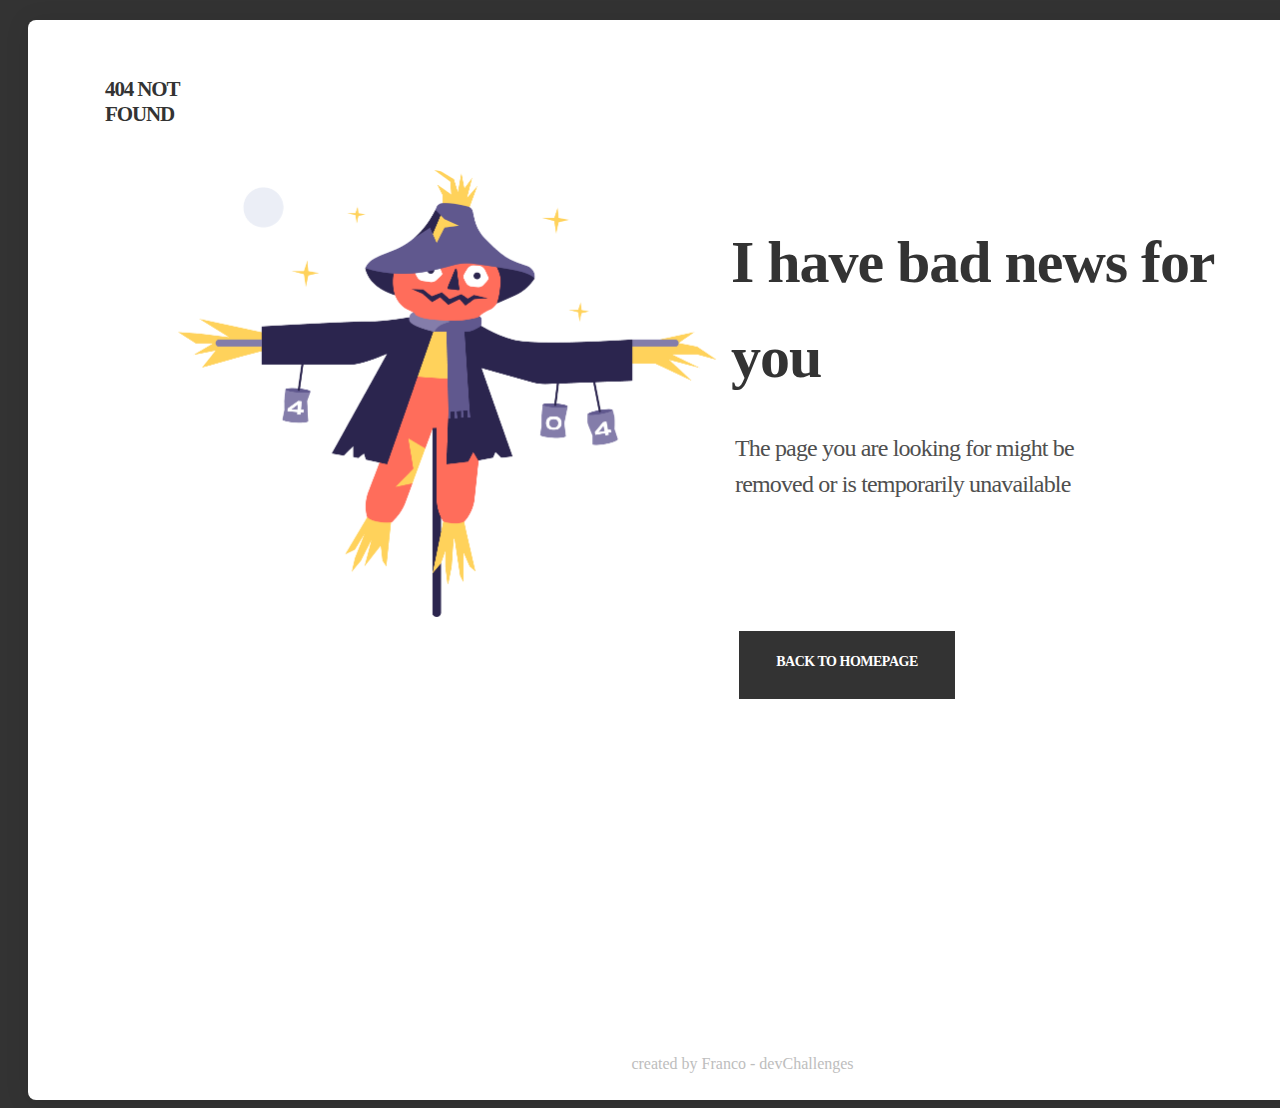
==== Prueba/index.html @ 881c1210 "Primera versión" ====
<!DOCTYPE html>
<html lang="es">
    <head>
        <meta charset="UTF-8">
        <meta name="viewport" content="width=device-width, initial-scale=1.0">
        <link rel="stylesheet" href="styles.css">
        <title>404 Not Found</title>
    </head>
    <body>

        <div class="container">
            <div id="stamp">
                <h2>404 NOT FOUND</h2>
            </div>
            <div class="main-container">
                <div id="imagen">
                    <img src="images/Scarecrow.png" width="539px" height="447">
                </div>

                <div class="text-container">
                    <div id="bad-news">
                        <h1>I have bad news for you</h1>
                    </div>
                    <div id="desc">
                        <p>The page you are looking for might be removed or is temporarily unavailable</p>
                    </div>
                </div>
                
            </div>
            <div class="button">
                <p>BACK TO HOMEPAGE</p>
            </div>
            

        </div>
        <div class="final">
            <p>created by Franco - devChallenges</p>
        </div>
    </body>
</html>
---- Prueba/styles.css ----
body {
    background: #333333;
}

.container{
    margin-left: 20px;
    margin-top: 20px;

    position: relative;
    width: 1440px;
    height: 1080px;

    background: #FFFFFF;
    box-shadow: 0px 2px 24px rgba(0, 0, 0, 0.1);
    border-radius: 8px;
}


#stamp{
    position: absolute;
    width: 133px;
    height: 25px;
    left: 77px;
    top: 40px;

    font-family: Inconsolata;
    font-style: normal;
    font-weight: bold;
    font-size: 14px;
    line-height: 25px;
    letter-spacing: -0.08em;
    text-transform: uppercase;

    color: #333333;
    
}


#imagen {

    margin-right: 30px;

}

.main-container{
    display: flex;
    flex-direction: row;
    padding: 150px;
}

.text-container{


}

#bad-news{
    position: absolute;
    width: 586px;
    left: 703px;
    top: 155px;

    
    font-family: Space Mono;
    font-style: normal;
    font-weight: bold;
    font-size: 30px;
    line-height: 95px;
    letter-spacing: -0.035em;
    
    /* Gray 1 */
    color: #333333;
}

#desc{
    position: absolute;
    width: 381px;
    height: 108px;
    left: 697px;
    top: 416px;

    margin-top: -30px;
    margin-left: 10px;

    font-family: Space Mono;
    font-style: normal;
    font-weight: normal;
    font-size: 24px;
    line-height: 36px;
    letter-spacing: -0.035em;

    /* Gray 2 */
    color: #4F4F4F;
}

.button{
    position: absolute;
    
    width: 216px;
    height: 68px;

    top: 611px;
    left: 711px;
    
    background: #333333;

    font-family: "Space mono";
    font-style: normal;
    font-weight: bold;
    font-size: 14px;
    line-height: 34px;

    letter-spacing: -0.035em;
    text-transform: uppercase;
    text-align: center;
    color: #FFFFFF;
    
}

.final{
    position: absolute;
    width: 287px;
    height: 17px;
    left: 599px;
    top: 1039px;

    font-family: Montserrat;
    font-style: normal;
    font-weight: 500;
    font-size: 16px;
    line-height: 17px;

    /* identical to box height */
    text-align: center;

    color: #BDBDBD;
}
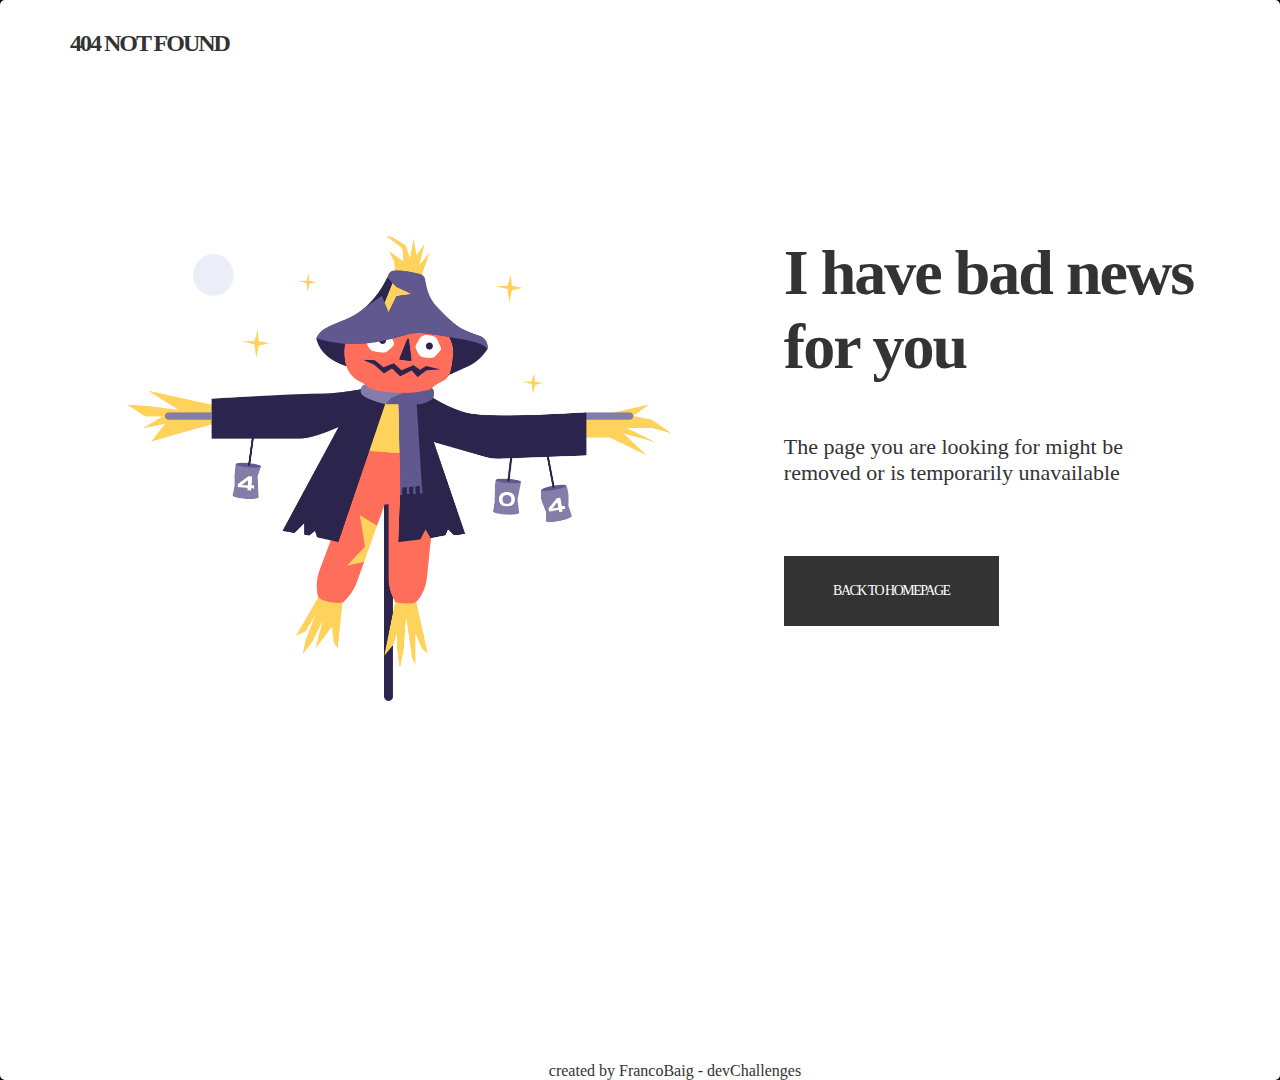
==== commit 3fb2888a: "Primera versión de flex" ====
--- a/Prueba/index.html
+++ b/Prueba/index.html
@@ -9,32 +9,28 @@
     <body>
 
         <div class="container">
-            <div id="stamp">
-                <h2>404 NOT FOUND</h2>
-            </div>
-            <div class="main-container">
-                <div id="imagen">
+            <h2 class="error-tag">404 NOT FOUND</h2>
+
+            <div class="content-container">
+
+                <div id="image">
                     <img src="images/Scarecrow.png" width="539px" height="447">
                 </div>
 
                 <div class="text-container">
-                    <div id="bad-news">
-                        <h1>I have bad news for you</h1>
-                    </div>
-                    <div id="desc">
-                        <p>The page you are looking for might be removed or is temporarily unavailable</p>
-                    </div>
+                    <h1 class ="bad-news">I have bad news <h1>
+                    <h1 class ="bad-news">for you</h1>
+                    <p class= "description">The page you are looking for might be removed or is temporarily unavailable</p>
+                
+                <button class="button">BACK TO HOMEPAGE</button>
                 </div>
-                
+    
             </div>
-            <div class="button">
-                <p>BACK TO HOMEPAGE</p>
-            </div>
+
+            <footer class="footer">created by FrancoBaig - devChallenges</footer>
             
+        </div>
 
-        </div>
-        <div class="final">
-            <p>created by Franco - devChallenges</p>
-        </div>
+        
     </body>
 </html>--- a/Prueba/styles.css
+++ b/Prueba/styles.css
@@ -1,136 +1,109 @@
 body {
-    background: #333333;
-}
-
-.container{
-    margin-left: 20px;
-    margin-top: 20px;
-
-    position: relative;
-    width: 1440px;
-    height: 1080px;
-
-    background: #FFFFFF;
-    box-shadow: 0px 2px 24px rgba(0, 0, 0, 0.1);
-    border-radius: 8px;
-}
-
-
-#stamp{
-    position: absolute;
-    width: 133px;
-    height: 25px;
-    left: 77px;
-    top: 40px;
-
-    font-family: Inconsolata;
-    font-style: normal;
-    font-weight: bold;
-    font-size: 14px;
-    line-height: 25px;
-    letter-spacing: -0.08em;
-    text-transform: uppercase;
-
+    background: #000000;
+    font-family: 'Space Mono';
     color: #333333;
     
 }
 
+* {
+    padding: 0px;
+    margin: auto;
+}
 
-#imagen {
+.container {
+    display: flex;
+    flex-direction: column;
+    flex-wrap: wrap;
 
-    margin-right: 30px;
+    max-width: 1440px;
+    height: 1080px;
+
+    border-radius: 5px;
+    background: #FFFFFF;
+    box-shadow: 0px 2px 24px rgba(0, 0, 0, 0.1);
 
 }
 
-.main-container{
-    display: flex;
-    flex-direction: row;
-    padding: 150px;
+.error-tag {
+    flex-basis: 0%;
+    font-family: 'Inconsolata';
+    font-size: 24px;
+    letter-spacing: -2px;
+
+    margin-top: 30px;
+    margin-left: 70px;
+
+    width: 100%;
+    height: 100px;
+
 }
 
-.text-container{
+.content-container {
+    width: 100%;
+    margin-top: 0;
+
+
+    display: flex;
+
+    flex-direction: row;
 
 
 }
 
-#bad-news{
-    position: absolute;
-    width: 586px;
-    left: 703px;
-    top: 155px;
+#image img {
 
-    
-    font-family: Space Mono;
-    font-style: normal;
-    font-weight: bold;
-    font-size: 30px;
-    line-height: 95px;
-    letter-spacing: -0.035em;
-    
-    /* Gray 1 */
-    color: #333333;
+
+    width: 545px;
+    height: 465px;
+
+    margin-left: -30px;
+
 }
 
-#desc{
-    position: absolute;
-    width: 381px;
-    height: 108px;
-    left: 697px;
-    top: 416px;
+.text-container {
 
-    margin-top: -30px;
-    margin-left: 10px;
 
-    font-family: Space Mono;
-    font-style: normal;
-    font-weight: normal;
-    font-size: 24px;
-    line-height: 36px;
-    letter-spacing: -0.035em;
+    margin-top: 0px;
+    margin-left: -10px;
 
-    /* Gray 2 */
-    color: #4F4F4F;
 }
 
-.button{
-    position: absolute;
-    
-    width: 216px;
-    height: 68px;
+.bad-news {
+    font-size: 64px;
+    letter-spacing: -2px;
 
-    top: 611px;
-    left: 711px;
-    
-    background: #333333;
-
-    font-family: "Space mono";
-    font-style: normal;
-    font-weight: bold;
-    font-size: 14px;
-    line-height: 34px;
-
-    letter-spacing: -0.035em;
-    text-transform: uppercase;
-    text-align: center;
-    color: #FFFFFF;
-    
 }
 
-.final{
-    position: absolute;
-    width: 287px;
-    height: 17px;
-    left: 599px;
-    top: 1039px;
+.description {
+    margin-top: 50px;
+    margin-left: 0px;
+    width: 365px;
+    font-size: 22px;
+}
 
-    font-family: Montserrat;
-    font-style: normal;
-    font-weight: 500;
-    font-size: 16px;
-    line-height: 17px;
+.button {
+    background-color: #333333; /* Green */
 
-    /* identical to box height */
+    margin-top: 70px;
+
+    width: 215px;
+    height: 70px;
+
+    border: none;
+    color: white;
+    padding: 15px 32px;
     text-align: center;
 
-    color: #BDBDBD;
+    display: inline-block;
+    font-size: 14px;
+    font-family: 'Space Mono';
+    letter-spacing: -1.5px;
+}
+
+.footer {
+    text-align: center;
+    margin-top: auto;
+    align-self: flex-end;
+
+    margin-bottom: 0;
 }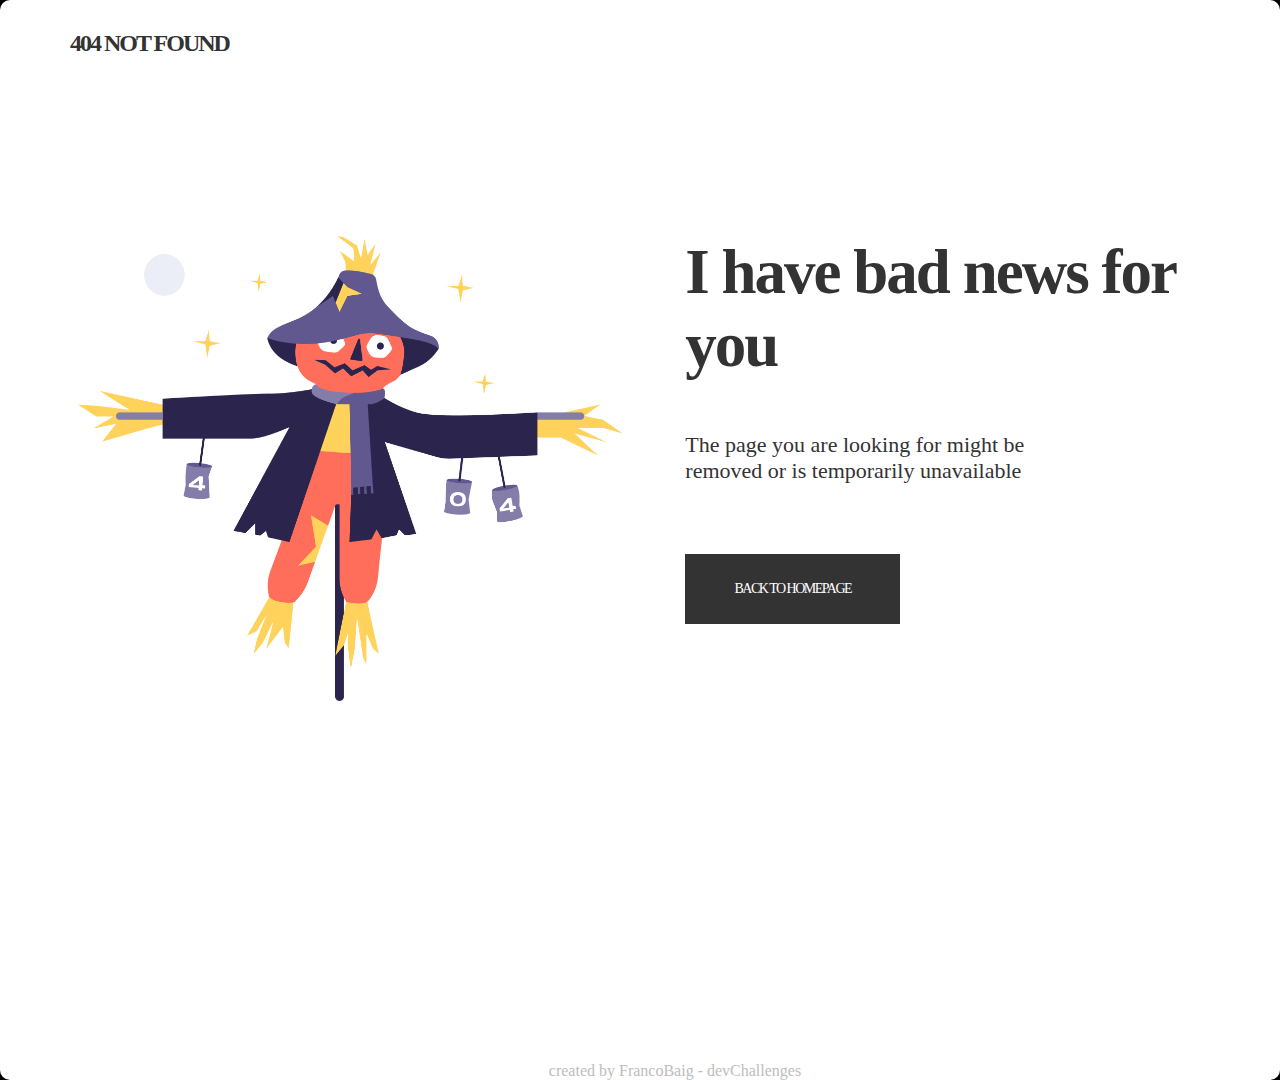
==== commit 50f261d4: "Update index.html" ====
--- a/Prueba/index.html
+++ b/Prueba/index.html
@@ -18,8 +18,7 @@
                 </div>
 
                 <div class="text-container">
-                    <h1 class ="bad-news">I have bad news <h1>
-                    <h1 class ="bad-news">for you</h1>
+                    <h1 class ="bad-news">I have bad news for you</h1> 
                     <p class= "description">The page you are looking for might be removed or is temporarily unavailable</p>
                 
                 <button class="button">BACK TO HOMEPAGE</button>
@@ -30,7 +29,6 @@
             <footer class="footer">created by FrancoBaig - devChallenges</footer>
             
         </div>
-
         
     </body>
 </html>--- a/Prueba/styles.css
+++ b/Prueba/styles.css
@@ -15,10 +15,10 @@
     flex-direction: column;
     flex-wrap: wrap;
 
-    max-width: 1440px;
+    max-width: 100%;
     height: 1080px;
 
-    border-radius: 5px;
+    border-radius: 10px;
     background: #FFFFFF;
     box-shadow: 0px 2px 24px rgba(0, 0, 0, 0.1);
 
@@ -39,39 +39,28 @@
 }
 
 .content-container {
+    display: flex;
+    flex-direction: row;
+
     width: 100%;
     margin-top: 0;
-
-
-    display: flex;
-
-    flex-direction: row;
-
-
 }
 
 #image img {
-
-
     width: 545px;
     height: 465px;
-
     margin-left: -30px;
-
 }
 
 .text-container {
-
-
     margin-top: 0px;
     margin-left: -10px;
-
 }
 
 .bad-news {
-    font-size: 64px;
+    font-size: 63px;
     letter-spacing: -2px;
-
+    width: 557px;
 }
 
 .description {
@@ -106,4 +95,132 @@
     align-self: flex-end;
 
     margin-bottom: 0;
+    color: #bdbdbd;
+    font-family: 'Montserrat';
+}
+
+@media (max-width: 1160px){
+    .bad-news {
+        font-size: 57px;
+    }
+
+    .description {
+        font-size: 20px;
+    }
+}
+
+@media (max-width: 1050px){
+    #image img {
+        width: 500px;
+        height: 420px
+    }
+
+    .bad-news {
+        font-size: 45px;
+        width: 479px;
+    }
+
+    .description {
+        font-size: 17px;
+    }
+}
+
+
+@media (max-width: 885px){
+    #image img {
+        width: 440px;
+        height: 380px;
+    }
+
+    .bad-news {
+        font-size: 40px;
+        width: 427px;
+    }
+
+    .description {
+        font-size: 14px;
+        width: 258px;
+    }
+}
+
+@media (max-width: 775px) {
+    .content-container {
+        display: flex;
+        flex-direction: column;
+        margin-left: 30px;
+    }
+
+    .bad-news {
+        font-size: 49px;
+
+    }
+
+    .description {
+        font-size: 16px;
+        width: 258px;
+    }
+}
+
+@media (max-width: 485px){
+    #image img {
+        width: 410px;
+        height: 350px;
+        margin-left: -49px;
+    }
+
+    .bad-news {
+        font-size: 41px;
+    }
+
+    .footer {
+        font-size: 14px;
+        padding: 10px;
+
+        padding-right: 91px;
+    }
+}
+
+@media (max-width: 375px) {
+
+    .container {
+        height: 949px;
+    }
+    
+    .error-tag {
+        margin-left: 35px;    
+    }
+
+    .content-container {
+        display: flex;
+        flex-direction: column;
+        margin-left: 30px;
+    }
+
+
+    #image img{
+        width: 287px;
+        height: 238px;
+    }
+
+    .bad-news {
+        width: 350px;
+        font-size: 48px;
+        letter-spacing: -2px;
+    }
+    
+    .description {
+        font-size: 18px;
+        width: 328px;
+    }
+    
+    .button {
+        font-size: 14px;
+    }
+
+    .footer {
+        font-size: 14px;
+        padding: 10px;
+        padding-right: 46px;
+    }
+
 }